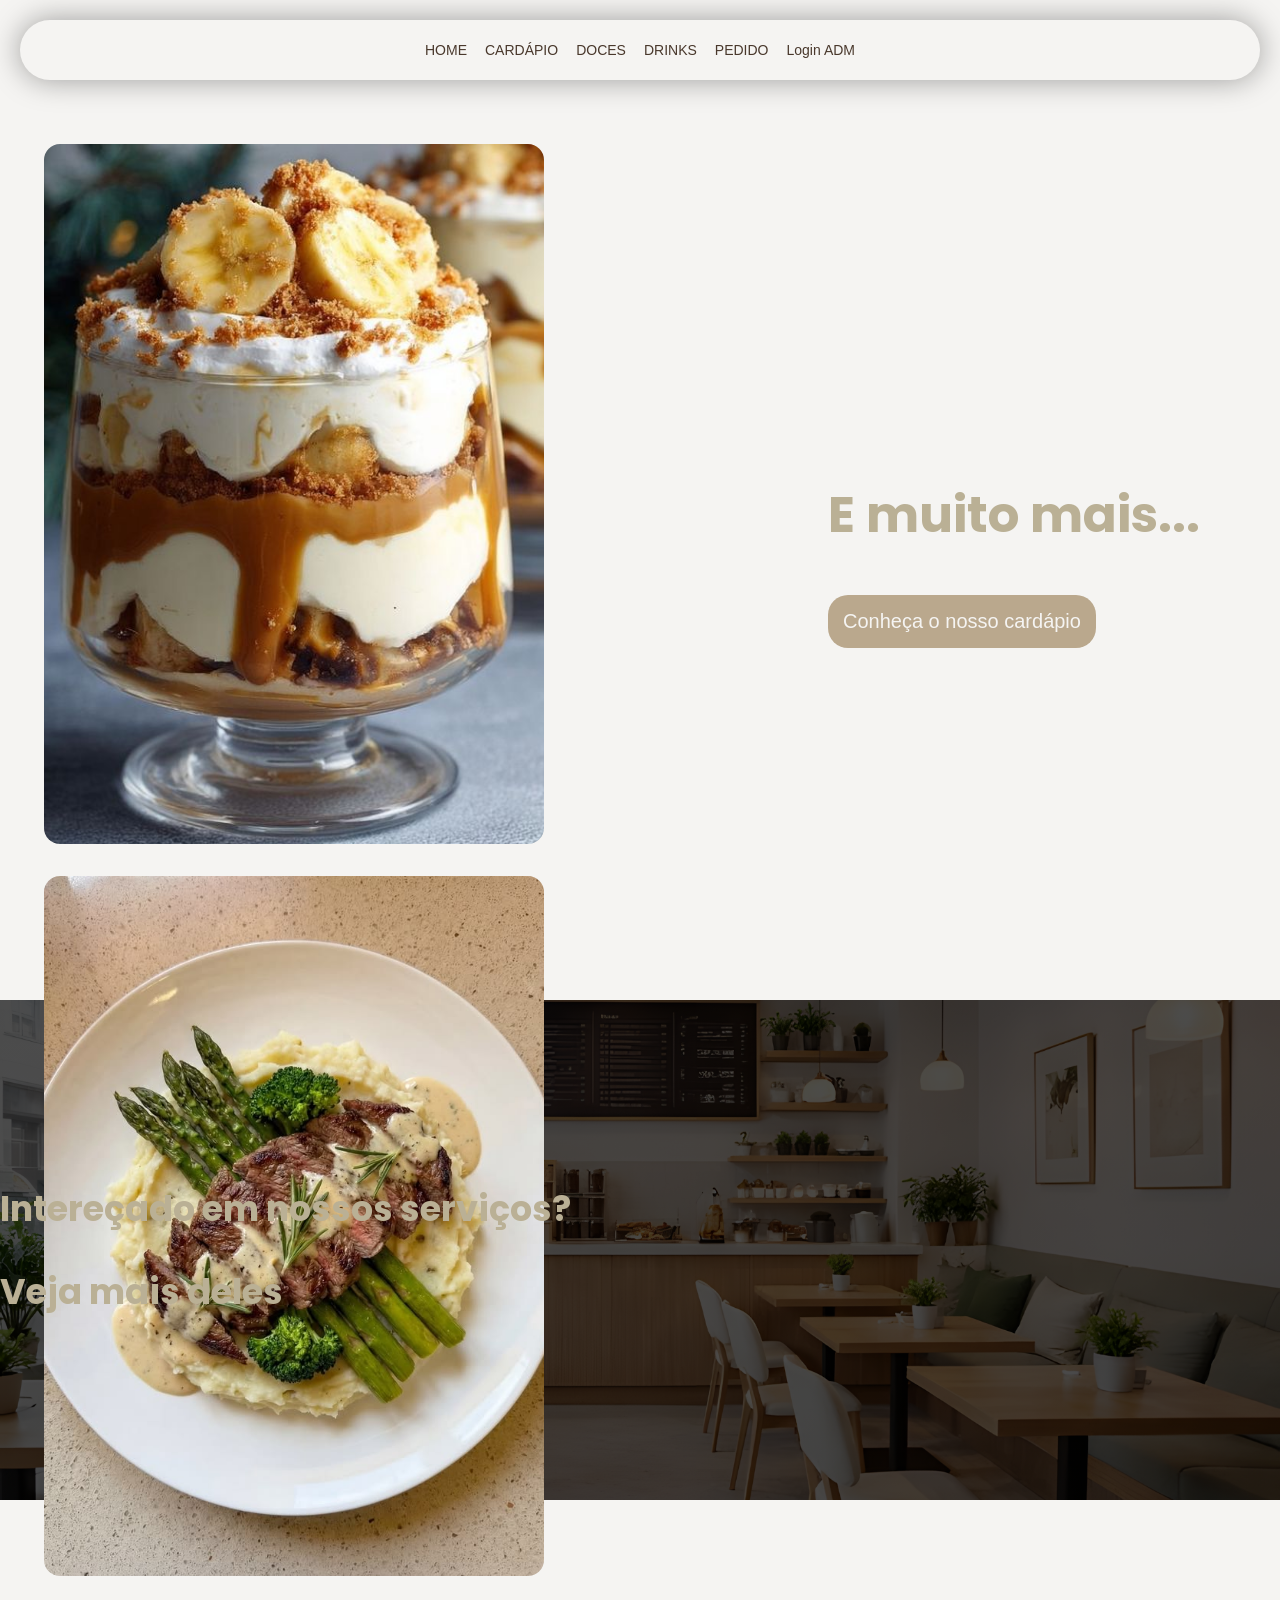
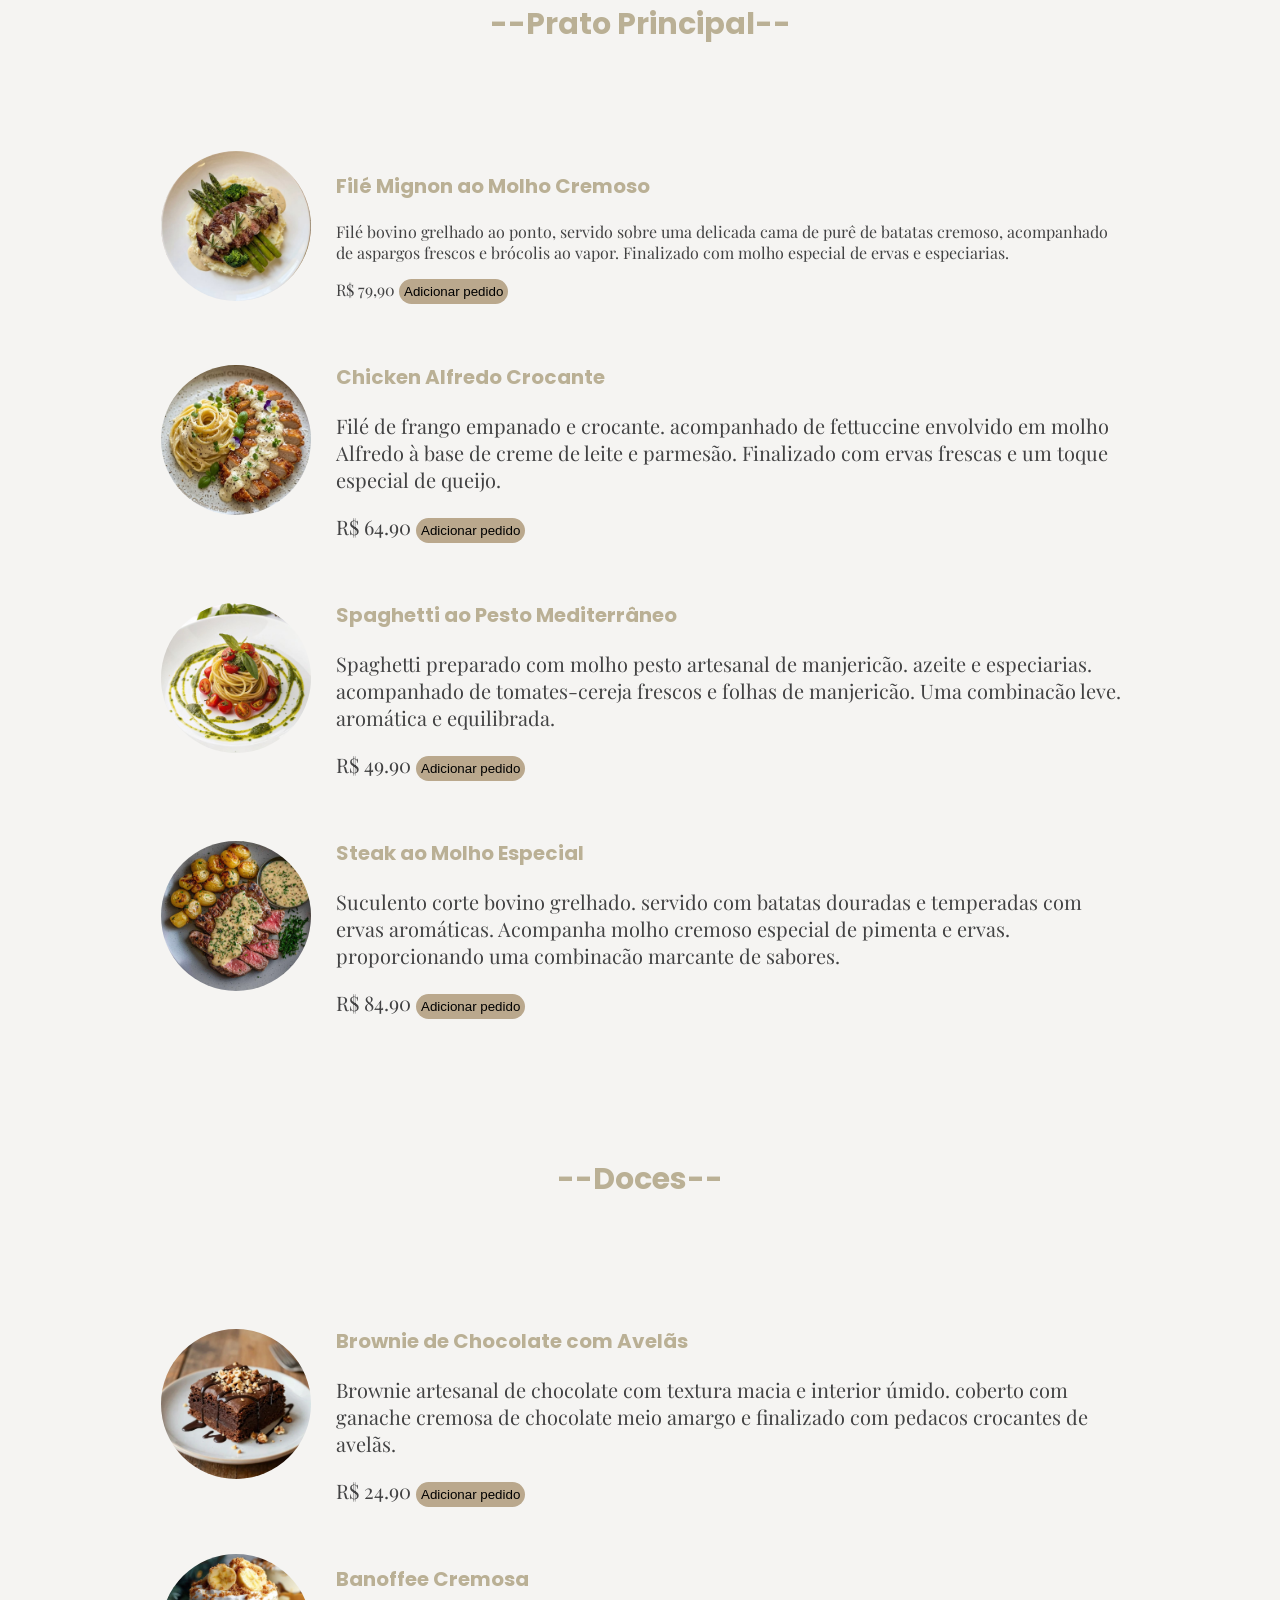
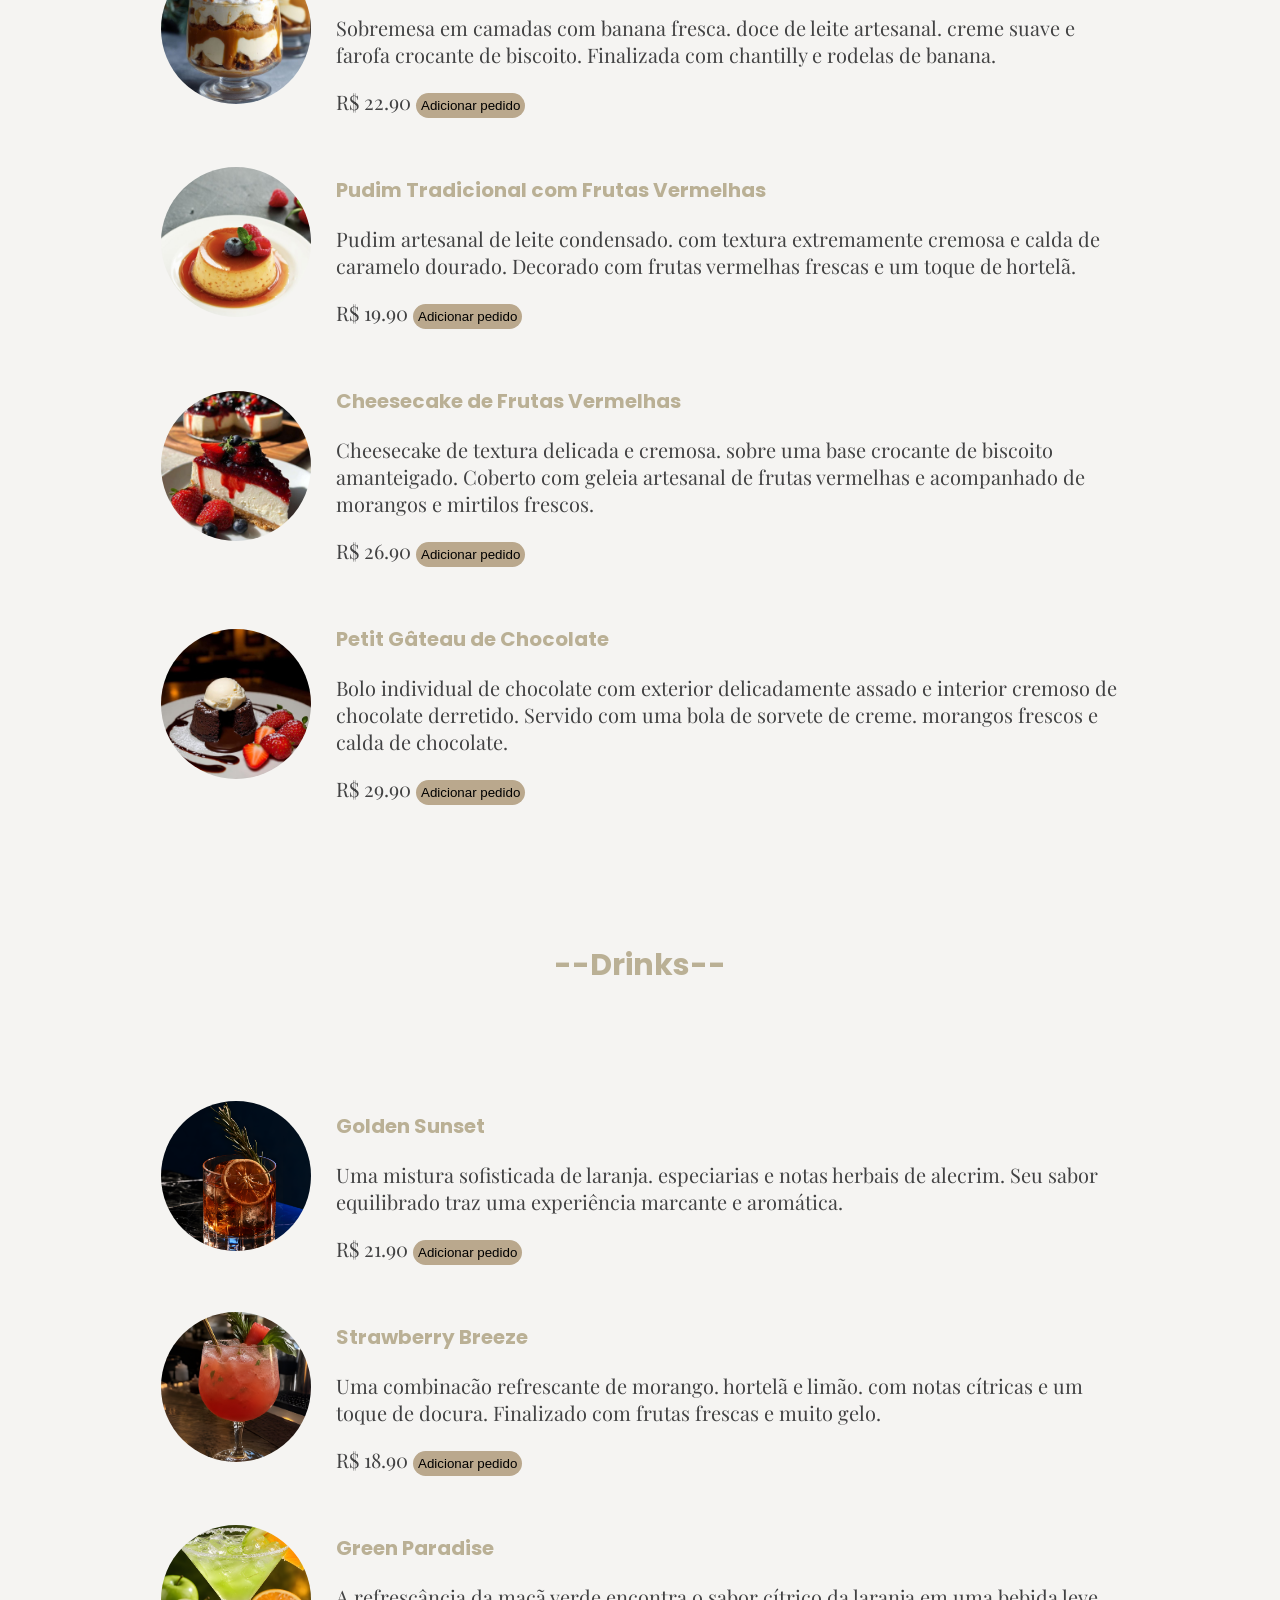
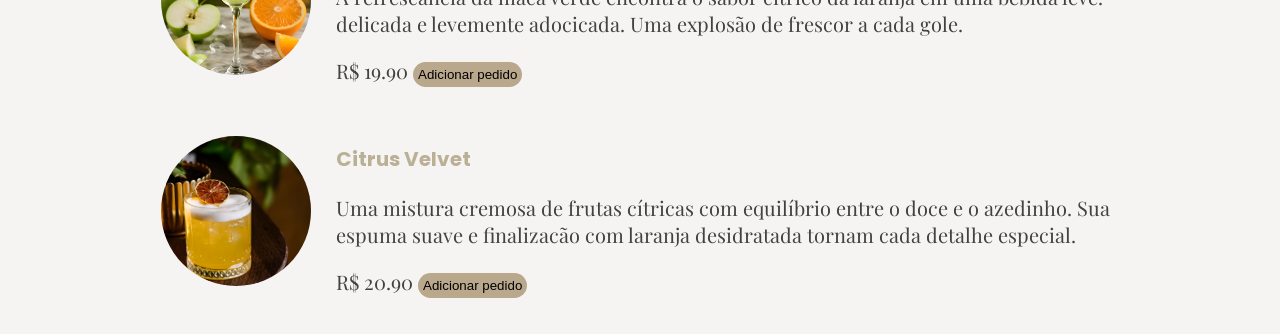
==== seçãoCliente/index.html @ c2892f77 "Primeiro commit - Painel ADM - Começo" ====
<!DOCTYPE html>
<html lang="PT-BR">

<head>
    <meta charset="UTF-8">
    <meta name="viewport" content="width=device-width, initial-scale=1.0">
    <title>Restaurante Pedra Do Altar</title>

    <link rel="stylesheet" href="style.css">

    <style>
       
    </style>
</head>

<body id="home">

    <header class="menu">
        <nav class="menu-button">
            <button><a href="#home">HOME</a></button>
            <button><a href="#cardápio">CARDÁPIO</a></button>
            <button><a href="#doces">DOCES</a></button>
            <button><a href="#drinks">DRINKS</a></button>
            <button><a href="PagesPedidos/index.html">PEDIDO</a></button>
            <button><a href="Login/login.html" class="btn-login">Login ADM</a></button>
        </nav>
    </header>




    <section class="apresentação">

        <div class="container-imagem">
            <img src="img/Sobremesa/BANOFFEE TRIFLES.jpg" alt="Doce">
            <img src="img/Cardapio/Camidas/download (1).jpg" alt="Prato">
        </div>
        <div class="container-Texto">
            <div>
                <h1>E muito mais...</h1>
                <p><button><a href="#cardápio">Conheça o nosso cardápio</a></button></p>
            </div>
        </div>

    </section>


    <section class="about">
        <div class="about-text">
            <h1>Intereçado em nossos serviços?</h1>
            <h1>Veja mais deles</h1>
        </div>
    </section>


    <section id="cardápio" class="seção-cardápio">
        <div>

            <h1>--Prato Principal--</h1>

            <table class="cardápio-container">
                <tr>
                    <td>

                        <div class="imagem">
                            <img src="img/Cardapio/Camidas/download (1).jpg" alt="prato1">
                        </div>
                        <div class="descrição">
                            <h3>Filé Mignon ao Molho Cremoso</h3>
                            <p>Filé bovino grelhado ao ponto, servido sobre uma delicada cama de purê de batatas
                                cremoso, acompanhado de aspargos frescos e brócolis ao vapor. Finalizado com molho
                                especial de ervas e especiarias.</p>
                            <span>R$ 79,90</span>
                            <button class="adicionar" data-nome="Filé Mignon ao Molho" data-preco="79.90">Adicionar
                                pedido</button>
                        </div>

                    </td>
                </tr>
                <tr>
                    <td>
                        <div class="imagem">
                            <img src="img/Cardapio/Camidas/download.jpg" alt="prato2">
                        </div>
                        <div class="descricão">
                            <h3>Chicken Alfredo Crocante</h3>
                            <p>Filé de frango empanado e crocante. acompanhado de fettuccine envolvido em molho Alfredo
                                à base de creme de leite e parmesão. Finalizado com ervas frescas e um toque especial de
                                queijo.</p>
                            <span>R$ 64.90</span>
                            <button class="adicionar" data-nome="Chicken Alfredo Crocante" data-preco="64.90">Adicionar
                                pedido</button>
                        </div>

                    </td>
                </tr>
                <tr>
                    <td>
                        <div class="imagem">
                            <img src="img/Cardapio/Camidas/Why serve pasta the ordinary way when you can turn it into a stunning bird’s nest creation_.jpg"
                                alt="prato3">
                        </div>
                        <div class="descricão">
                            <h3>Spaghetti ao Pesto Mediterrâneo</h3>
                            <p>Spaghetti preparado com molho pesto artesanal de manjericão. azeite e especiarias.
                                acompanhado de tomates-cereja frescos e folhas de manjericão. Uma combinacão leve.
                                aromática e equilibrada.</p>
                            <span>R$ 49.90</span>
                            <button class="adicionar" data-nome="Spaghetti ao Pesto" data-preco="49.90">
                                Adicionar pedido</button>
                        </div>

                    </td>
                </tr>
                <tr>
                    <td>
                        <div class="imagem">
                            <img src="img/Cardapio/Camidas/Crockpot Steak and Potatoes with Savory Gravy.jpg"
                                alt=" prato4">
                        </div>

                        <div class="descricão">
                            <h3>Steak ao Molho Especial</h3>
                            <p>Suculento corte bovino grelhado. servido com batatas douradas e temperadas com ervas
                                aromáticas. Acompanha molho cremoso especial de pimenta e ervas. proporcionando uma
                                combinacão marcante de sabores.
                            </p>
                            <span>R$ 84.90</span>
                            <button class="adicionar" data-nome="Steak ao Molho Especial" data-preco="84.90">Adicionar
                                pedido</button>
                        </div>

                    </td>

                </tr>
            </table>

            <h1 id="doces">--Doces--</h1>

            <table class="cardápio-container">
                <tr>
                    <td>
                        <div class="imagem">
                            <img src="img/Sobremesa/17 Chocolate Hazelnut Cake Ideas Nutty Decadent Layers.jpg"
                                alt="prato1">
                        </div>
                        <div class="descricão">
                            <h3>Brownie de Chocolate com Avelãs</h3>
                            <p>Brownie artesanal de chocolate com textura macia e interior úmido. coberto com ganache
                                cremosa de chocolate meio amargo e finalizado com pedacos crocantes de avelãs.
                            </p>
                            <span>R$ 24.90</span>
                            <button class="adicionar" data-nome="Brownie de Chocolate com Avelãs"
                                data-preco="24.90">Adicionar pedido</button>
                        </div>
                    </td>
                </tr>
                <tr>
                    <td>
                        <div class="imagem">
                            <img src="img/Sobremesa/BANOFFEE TRIFLES.jpg" alt="prato2">
                        </div>
                        <div class="descricão">
                            <h3>Banoffee Cremosa</h3>
                            <p>
                                Sobremesa em camadas com banana fresca. doce de leite artesanal. creme suave e farofa
                                crocante de biscoito. Finalizada com chantilly e rodelas de banana.
                            </p>
                            <span>R$ 22.90</span>
                            <button class="adicionar" data-nome="Banoffee Cremosa" data-preco="22.90">Adicionar
                                pedido</button>
                        </div>
                    </td>
                </tr>
                <tr>

                    <td>
                        <img src="img/Sobremesa/download (4).jpg" alt="prato3">
                        <div class="descricão">
                            <h3>Pudim Tradicional com Frutas Vermelhas</h3>
                            <p>
                                Pudim artesanal de leite condensado. com textura extremamente cremosa e calda de
                                caramelo
                                dourado. Decorado com frutas vermelhas frescas e um toque de hortelã.
                            </p>
                            <span>R$ 19.90</span>
                            <button class="adicionar" data-nome="Pudim Tradicional com Frutas Vermelhas"
                                data-preco="19.90">Adicionar pedido</button>
                        </div>
                    </td>
                </tr>
                <tr>
                    <td>
                        <img src="img/Sobremesa/download (5).jpg" alt="prato4">
                        <div class="descricão">
                            <h3>Cheesecake de Frutas Vermelhas</h3>
                            <p> Cheesecake de textura delicada e cremosa. sobre uma base crocante de biscoito
                                amanteigado.
                                Coberto com geleia artesanal de frutas vermelhas e acompanhado de morangos e mirtilos
                                frescos.
                            </p>
                            <span>R$ 26.90</span>
                            <button class="adicionar" data-nome="Cheesecake de Frutas Vermelhas"
                                data-preco="26.90">Adicionar pedido</button>
                        </div>
                    </td>
                </tr>
                <tr>
                    <td>
                        <img src="img/Sobremesa/Molten Chocolate Lava Cake 🍫🍨.jpg" alt="prato5">
                        <div class="descricão">
                            <h3>Petit Gâteau de Chocolate</h3>
                            <p> Bolo individual de chocolate com exterior delicadamente assado e interior cremoso de
                                chocolate derretido. Servido com uma bola de sorvete de creme. morangos frescos e calda
                                de
                                chocolate.

                            </p>
                            <span>R$ 29.90</span>
                            <button class="adicionar" data-nome="Petit Gâteau de Chocolate" data-preco="29.90">Adicionar
                                pedido</button>
                        </div>
                    </td>
                </tr>
            </table>

            <h1 id="drinks">--Drinks--</h1>

            <table class="cardápio-container">
                <tr>
                    <td>
                        <div class="imagem">
                            <img src="img/drinks/D1.png" alt="prato1">
                        </div>
                        <div class="descricão">
                            <h3>Golden Sunset</h3>
                            <p>Uma mistura sofisticada de laranja. especiarias e notas herbais de alecrim. Seu sabor
                                equilibrado traz uma experiência marcante e aromática.

                            </p>
                            <span>R$ 21.90</span>
                            <button class="adicionar" data-nome="Golden Sunset" data-preco="21.90">Adicionar
                                pedido</button>
                        </div>
                    </td>
                </tr>
                <tr>
                    <td>
                        <div class="imagem">
                            <img src="img/drinks/D2.png" alt="prato2">
                        </div>
                        <div class="descricão">
                            <h3>Strawberry Breeze</h3>
                            <p>
                                Uma combinacão refrescante de morango. hortelã e limão. com notas cítricas e um toque de
                                docura. Finalizado com frutas frescas e muito gelo.
                            </p>
                            <span>R$ 18.90</span>
                            <button class="adicionar" data-nome="Strawberry Breeze" data-preco="18.90">Adicionar
                                pedido</button>
                        </div>
                    </td>
                </tr>
                <tr>

                    <td>
                        <img src="img/drinks/D3.png" alt="prato3">
                        <div class="descricão">
                            <h3>Green Paradise</h3>
                            <p>
                                A refrescância da macã verde encontra o sabor cítrico da laranja em uma bebida leve.
                                delicada e levemente adocicada. Uma explosão de frescor a cada gole.
                            </p>
                            <span>R$ 19.90</span>
                            <button class="adicionar" data-nome="Green Paradise" data-preco="19.90">Adicionar
                                pedido</button>
                        </div>
                    </td>
                </tr>
                <tr>
                    <td>
                        <img src="img/drinks/D4.png" alt="prato4">
                        <div class="descricão">
                            <h3>Citrus Velvet</h3>
                            <p> Uma mistura cremosa de frutas cítricas com equilíbrio entre o doce e o azedinho. Sua
                                espuma suave e finalizacão com laranja desidratada tornam cada detalhe especial.

                            </p>
                            <span>R$ 20.90</span>
                            <button class="adicionar" data-nome="Citrus Velvet" data-preco="20.90">Adicionar
                                pedido</button>
                        </div>
                    </td>
                </tr>
            </table>
        </div>

    </section>

    <script src="script.js"></script>
</body>




</html>
---- seçãoCliente/style.css ----
@import url('https://fonts.googleapis.com/css2?family=Playfair+Display:wght@400;500;600;700&family=Poppins:wght@300;400;500;600;700&display=swap');

        /* Fonte principal do site */
        body {
            background-color: #F5F4F2;
            margin: 0;
            padding: 0;
            font-family: 'Playfair Display', serif;
        }

        html {
            scroll-behavior: smooth;
        }

        header {
            position: sticky;
            top: 0;
            z-index: 1000;
        }

        /* descricão e precos */
        p,
        span {
            color: #424243;
        }

        /* Fonte dos títulos */
        h1,
        h2,
        h3 {
            color: #BAB095;
            font-family: 'Poppins', sans-serif;
            font-size: 20px;
        }

        .menu {
            padding: 15px;
            justify-self: center;
            text-align: center;
            background-color: #F5F4F2;
            margin: 20px;
            border-radius: 50px;
            box-shadow: 0px 0px 30px rgba(0, 0, 0, 0.365);
            top: 0;
        }

        .menu button {
            padding: 7px;
            font-size: 14px;
            border-radius: 20px;
            cursor: pointer;
            border: none;
            background-color: transparent;
        }

        .menu button a {
            position: relative;
            color: #49382C;
            text-decoration: none;
        }

        .menu button a::after {
            content: "";
            position: absolute;
            width: 0;
            height: 2px;
            background-color: #BAA88D;
            bottom: -5px;
            left: 0;
            transition: width 0.3s ease;
        }

        .menu button a:hover::after {
            width: 100%;
        }

        .apresentação {
            background-color: #F5F4F2;
            display: flex;
            width: 100%;
            height: 900px;
        }

        .container-imagem {
            margin: 20px;
            padding: 10px;
            width: 60%;
        }

        .container-imagem img {

            padding: 14px;
            width: 500px;
            height: 700px;
            object-fit: cover;
            border-radius: 30px;
        }

        .container-Texto {
            align-self: center;
        }

        .container-Texto h1 {
            font-size: 50px;
        }

        .container-Texto button {
            background-color: #BAA88D;
            padding: 15px;
            font-size: 20px;
            border-radius: 20px;
            cursor: pointer;
            border: none;
            transition: background-color 0.4s ease;
        }

        .container-Texto button:hover {
            background-color: #80664E;
        }

        .container-Texto a {
            color: #F5F4F2;
            text-decoration: none;
            border-radius: 999px;
        }

        .about {
            background-image: linear-gradient(rgba(0, 0, 0, 0.7), rgba(0, 0, 0, 0.7)),
                url(img/Banners/Bannerfundo.png);
            background-size: cover;
            background-position: center;
            background-repeat: no-repeat;

            height: 500px;
            width: 100%;
        }

        .about-text {
            width: 100%;
            height: 100%;
            align-content: center;
            justify-items: center;
        }

        .about-text h1 {
            font-size: 35px;
        }

        .about-text button {
            background-color: #BAA88D;
            padding: 10px;
            font-size: 16px;
            border-radius: 20px;
            cursor: pointer;
            border: none;
            transition: background-color 0.9s ease;
        }

        .about-text button:hover {
            background-color: #80664E;
        }

        .about-text a {
            text-decoration: none;
            color: #F5F4F2;
        }


        .seção-cardápio h1 {
            font-size: 30px;
            align-content: center;
            justify-self: center;
            height: 200px;
        }

        .cardápio-container {
            width: 75%;
            max-width: 1000px;
            margin: 0 auto;
            border-collapse: collapse;
        }

        .cardápio-container tr {
            display: block;
            margin-bottom: 35px;
        }

        .cardápio-container td {
            display: flex;
            align-items: center;
            gap: 25px;
            width: 100%;
        }

        .seção-cardápio>div {
            display: flex;
            flex-direction: column;
            align-items: center;
        }

        .cardápio-container img {
            width: 150px;
            height: 150px;
            border-radius: 50%;
            object-fit: cover;
        }

        .cardápio-container button {
            background-color: #BAA88D;
            padding: 5px;
            border-radius: 20px;
            cursor: pointer;
            border: none;
            transition: background-color 0.9s ease;
        }

        .cardápio-container button:hover {
            background-color: #80664E;
        }

        .cardápio-container a {
            text-decoration: none;
            color: #F5F4F2;
        }


        .descricão {
            flex: 1;
            font-size: 20px;
        }
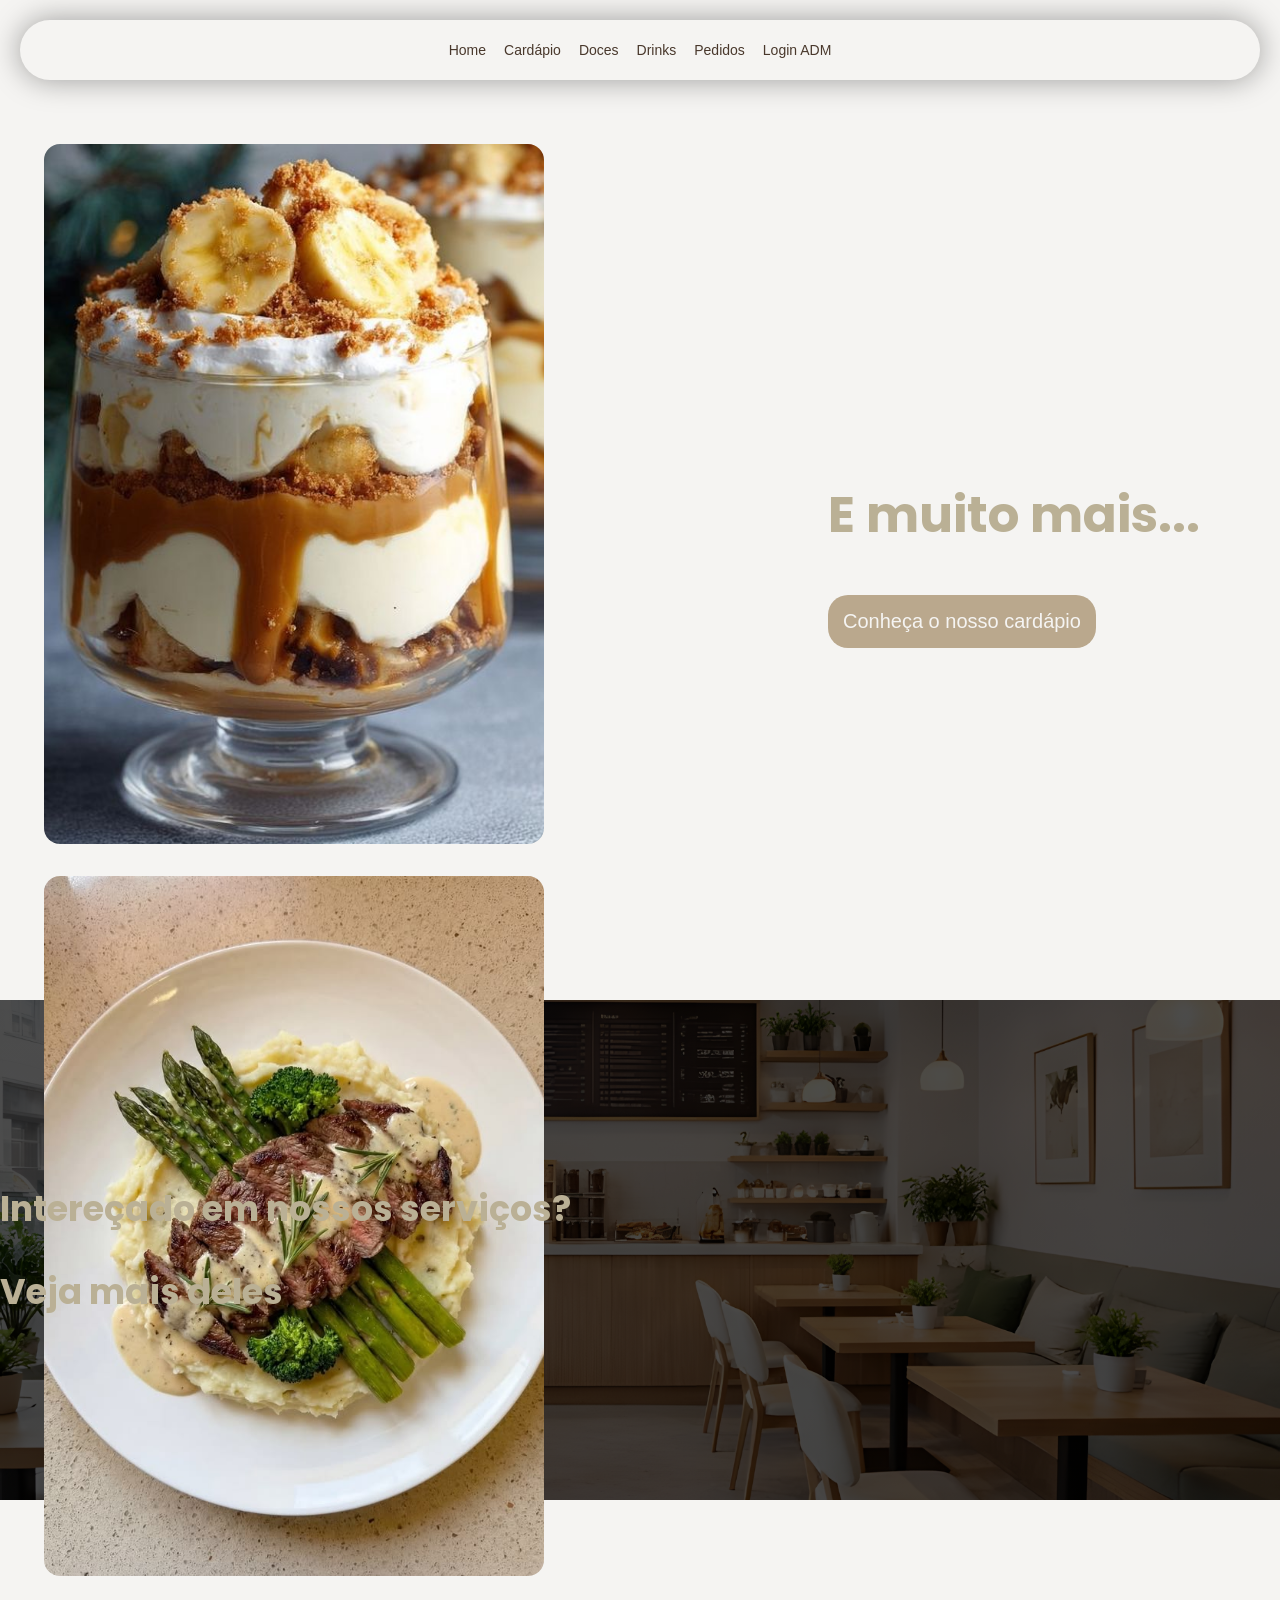
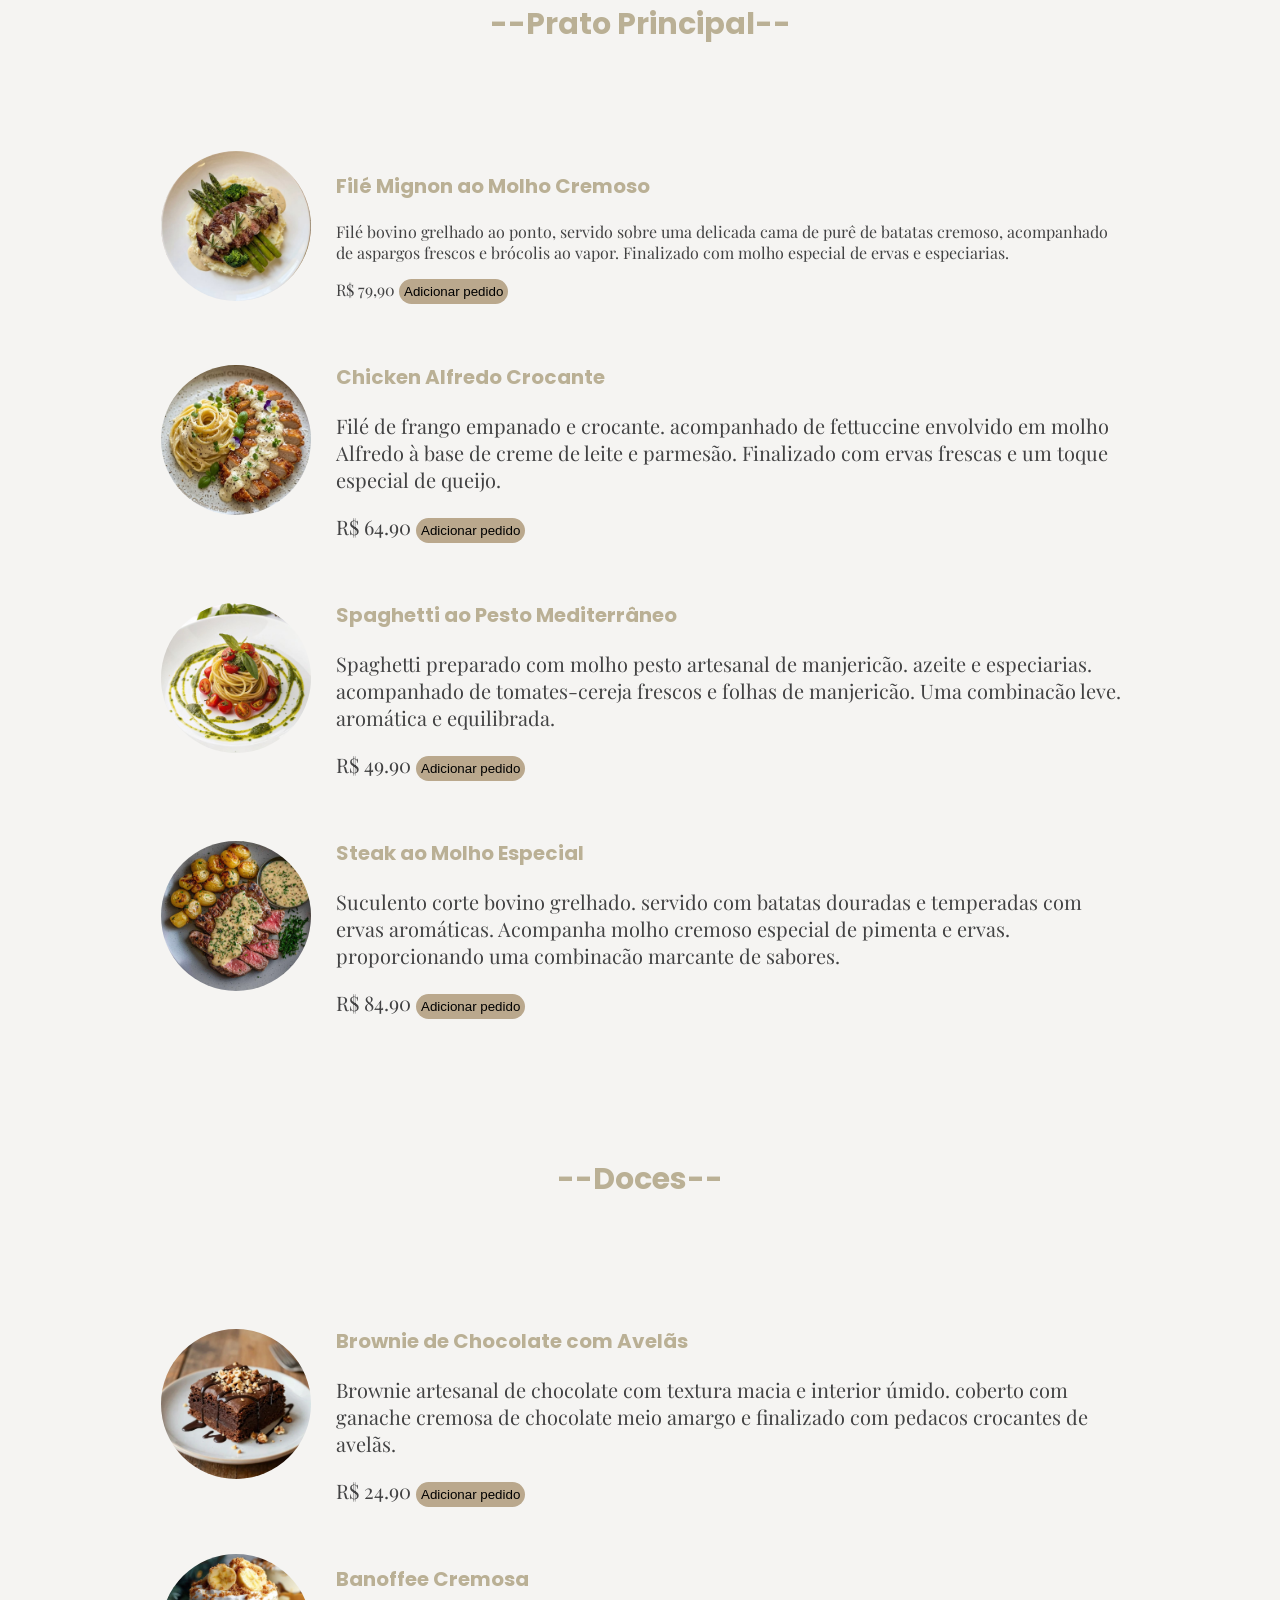
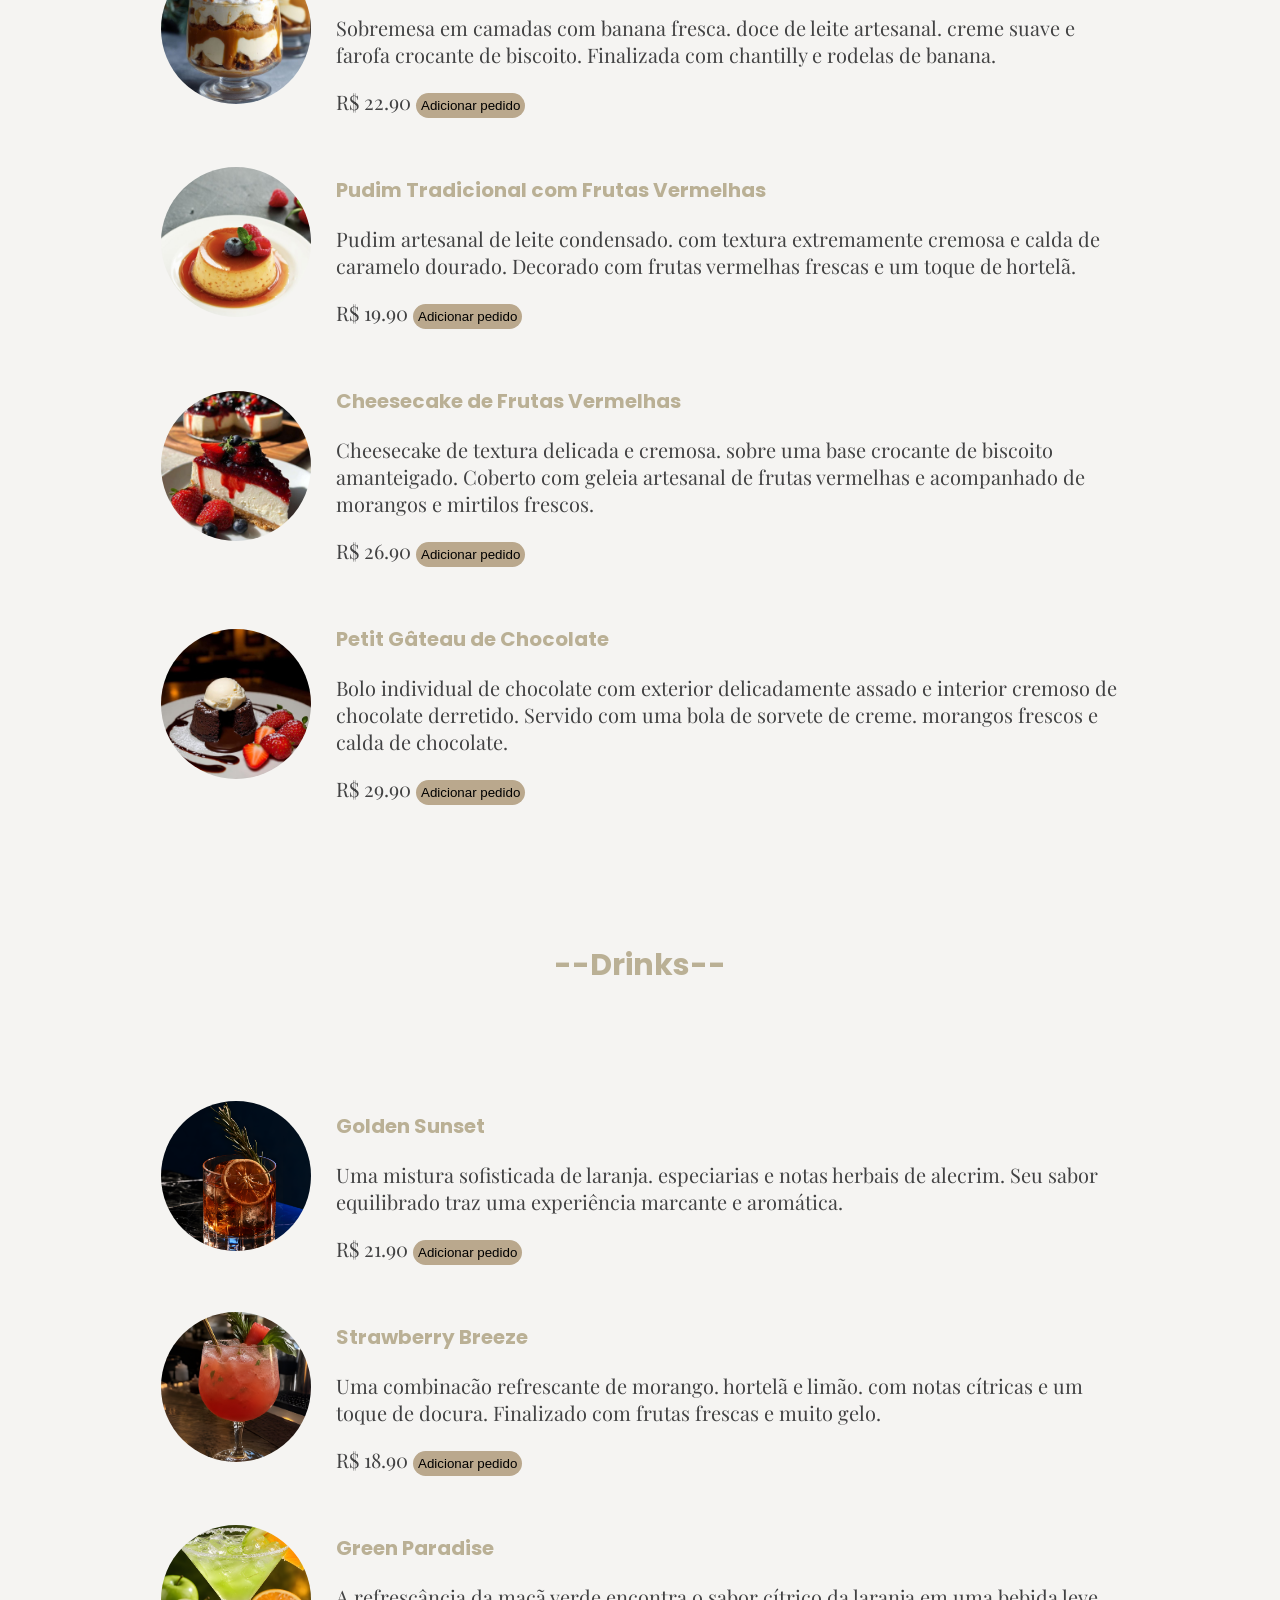
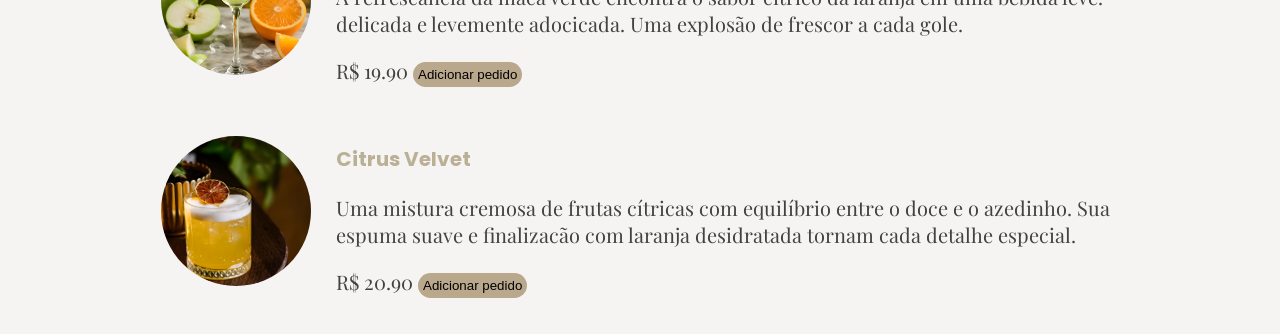
==== commit 4b766a96: "Funcionamento do Login - Completo" ====
--- a/seçãoCliente/index.html
+++ b/seçãoCliente/index.html
@@ -17,11 +17,11 @@
 
     <header class="menu">
         <nav class="menu-button">
-            <button><a href="#home">HOME</a></button>
-            <button><a href="#cardápio">CARDÁPIO</a></button>
-            <button><a href="#doces">DOCES</a></button>
-            <button><a href="#drinks">DRINKS</a></button>
-            <button><a href="PagesPedidos/index.html">PEDIDO</a></button>
+            <button><a href="#home">Home</a></button>
+            <button><a href="#cardápio">Cardápio</a></button>
+            <button><a href="#doces">Doces</a></button>
+            <button><a href="#drinks">Drinks</a></button>
+            <button><a href="PagesPedidos/index.html">Pedidos</a></button>
             <button><a href="Login/login.html" class="btn-login">Login ADM</a></button>
         </nav>
     </header>
